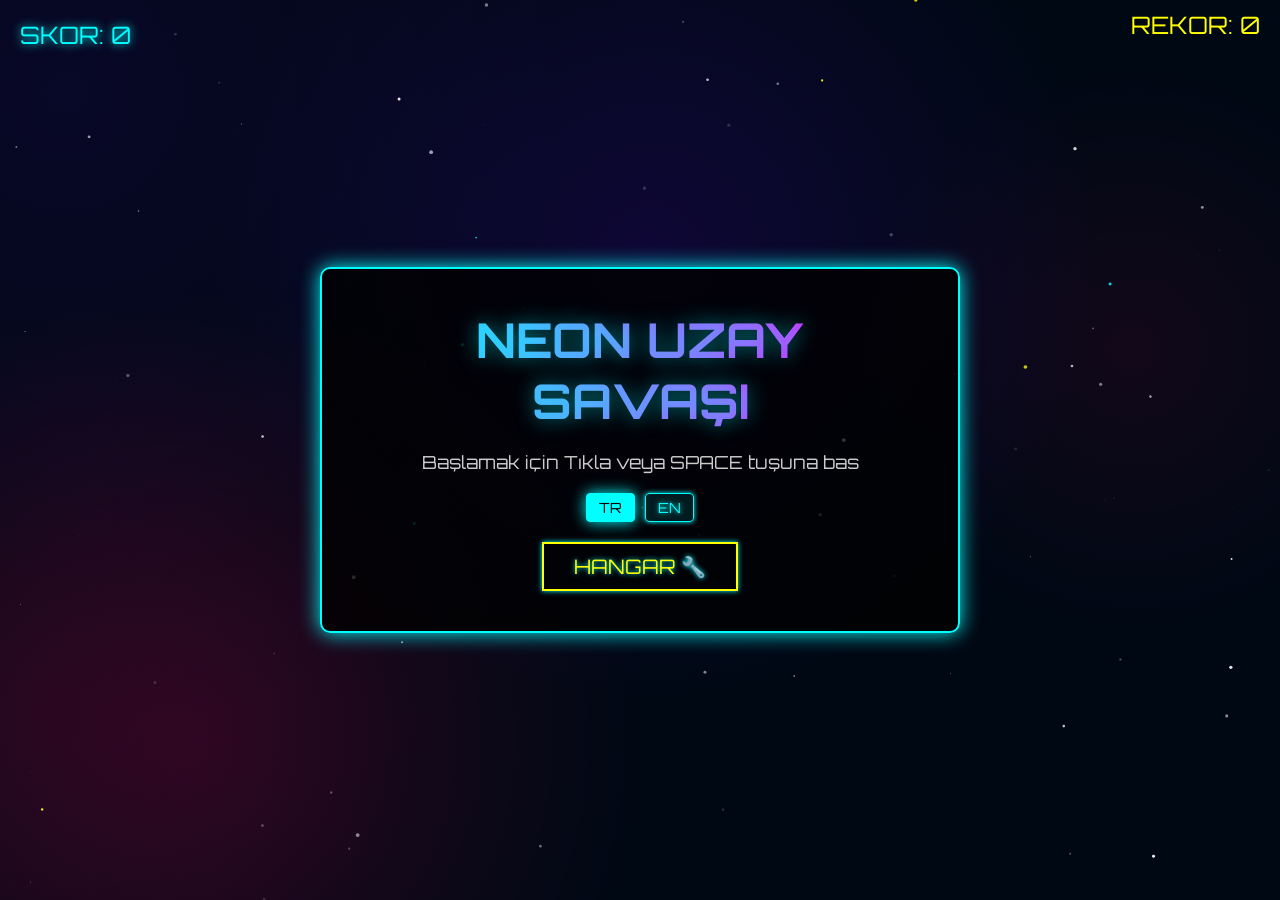
==== index.html @ e748f913 "Initial commit: Visual overhaul and custom assets integrated" ====
<!DOCTYPE html>
<html lang="tr">

<head>
    <meta charset="UTF-8">
    <meta name="viewport" content="width=device-width, initial-scale=1.0">
    <title>Neon Uzay Savaşı</title>
    <link rel="stylesheet" href="style.css">
    <link href="https://fonts.googleapis.com/css2?family=Orbitron:wght@400;700&display=swap" rel="stylesheet">
</head>

<body>
    <canvas id="gameCanvas"></canvas>

    <div id="ui-container">
        <div id="score">SKOR: 0</div>
        <div id="high-score"
            style="position: absolute; top: 10px; right: 20px; color: #ff0; font-family: 'Orbitron', sans-serif; font-size: 24px;">
            REKOR: 0</div>
        <div id="start-screen">
            <h1 data-i18n="start_title">NEON UZAY SAVAŞI</h1>
            <p data-i18n="start_prompt">Başlamak için Tıkla veya <span class="blink">SPACE</span> tuşuna bas</p>
            <div class="language-selection">
                <button class="lang-btn" data-lang="tr">TR</button>
                <button class="lang-btn" data-lang="en">EN</button>
            </div>
            <button id="start-hangar-btn" style="margin-top: 20px; border-color: #ff0; color: #ff0;" data-i18n="hangar">HANGAR 🔧</button>
        </div>
        <div id="game-over-screen" class="hidden">
            <h1 data-i18n="game_over">OYUN BİTTİ</h1>
            <p><span data-i18n="final_score">Son Skor</span>: <span id="final-score">0</span></p>
            <div style="display: flex; gap: 10px; justify-content: center;">
                <button id="restart-btn" data-i18n="restart">TEKRAR OYNA</button>
                <button id="end-hangar-btn" style="border-color: #f80; color: #f80;" data-i18n="hangar">HANGAR 🔧</button>
            </div>
        </div>

        <!-- Hangar / Shop UI -->
        <div id="hangar-screen" class="hidden">
            <div class="hangar-content">
                <h2 data-i18n="hangar_title">UÇAK HANGARI</h2>
                <div class="credit-display"><span data-i18n="credits">KREDİ</span>: <span id="hangar-credits">0</span> 💎</div>

                <div class="upgrade-grid">
                    <div class="upgrade-item" data-type="fireRate">
                        <div class="item-info">
                            <h3 data-i18n="upgrade_fireRate">ATIŞ HIZI</h3>
                            <p data-i18n="desc_fireRate">Mermiler daha seri çıkar</p>
                        </div>
                        <div class="item-controls">
                            <span class="level">LVL 0</span>
                            <button class="upgrade-btn"><span data-i18n="upgrade_btn">GELİŞTİR</span> (<span class="cost">0</span>)</button>
                        </div>
                    </div>

                    <div class="upgrade-item" data-type="maxSpeed">
                        <div class="item-info">
                            <h3 data-i18n="upgrade_maxSpeed">MOTOR GÜCÜ</h3>
                            <p data-i18n="desc_maxSpeed">Uçuş hızı artar</p>
                        </div>
                        <div class="item-controls">
                            <span class="level">LVL 0</span>
                            <button class="upgrade-btn"><span data-i18n="upgrade_btn">GELİŞTİR</span> (<span class="cost">0</span>)</button>
                        </div>
                    </div>

                    <div class="upgrade-item" data-type="hullStrength">
                        <div class="item-info">
                            <h3 data-i18n="upgrade_hullStrength">ZIRH KAPLAMA</h3>
                            <p data-i18n="desc_hullStrength">Üs dayanıklılığı artar</p>
                        </div>
                        <div class="item-controls">
                            <span class="level">LVL 0</span>
                            <button class="upgrade-btn"><span data-i18n="upgrade_btn">GELİŞTİR</span> (<span class="cost">0</span>)</button>
                        </div>
                    </div>

                    <div class="upgrade-item" data-type="missileCap">
                        <div class="item-info">
                            <h3 data-i18n="upgrade_missileCap">ROKET KAPASİTESİ</h3>
                            <p data-i18n="desc_missileCap">Başlangıç mühimmatı artar</p>
                        </div>
                        <div class="item-controls">
                            <span class="level">LVL 0</span>
                            <button class="upgrade-btn"><span data-i18n="upgrade_btn">GELİŞTİR</span> (<span class="cost">5</span>)</button>
                        </div>
                    </div>

                    <div class="upgrade-item" data-type="critChance">
                        <div class="item-info">
                            <h3 data-i18n="upgrade_critChance">KRİTİK VURUŞ</h3>
                            <p data-i18n="desc_critChance">%5 şansla x2 Hasar</p>
                        </div>
                        <div class="item-controls">
                            <span class="level">LVL 0</span>
                            <button class="upgrade-btn"><span data-i18n="upgrade_btn">GELİŞTİR</span> (<span class="cost">10</span>)</button>
                        </div>
                    </div>

                    <div class="upgrade-item" data-type="magnetRange">
                        <div class="item-info">
                            <h3 data-i18n="upgrade_magnetRange">MAGNET MENZİLİ</h3>
                            <p data-i18n="desc_magnetRange">Eşyaları uzaktan çeker</p>
                        </div>
                        <div class="item-controls">
                            <span class="level">LVL 0</span>
                            <button class="upgrade-btn"><span data-i18n="upgrade_btn">GELİŞTİR</span> (<span class="cost">5</span>)</button>
                        </div>
                    </div>

                    <div class="upgrade-item" data-type="droneLevel">
                        <div class="item-info">
                            <h3 data-i18n="upgrade_droneLevel">YARDIMCI DRONE</h3>
                            <p data-i18n="desc_droneLevel">Otomatik ateş eden robot</p>
                        </div>
                        <div class="item-controls">
                            <span class="level">LVL 0</span>
                            <button class="upgrade-btn"><span data-i18n="upgrade_btn">GELİŞTİR</span> (<span class="cost">50</span>)</button>
                        </div>
                    </div>
                </div>

                <div class="hangar-section"
                    style="margin-top: 30px; border-top: 1px solid rgba(0,255,255,0.2); padding-top: 20px;">
                    <h2 style="color: #0ff; text-shadow: 0 0 10px #0ff;" data-i18n="skins">GÖRÜNÜM (SKINLER)</h2>
                    <div id="skins-list"
                        style="display: grid; grid-template-columns: 1fr 1fr; gap: 15px; margin-top: 20px;">
                        <!-- Dynamically filled by main.js -->
                    </div>
                </div>

                <div class="hangar-actions" style="margin-top: 30px;">
                    <button id="hangar-close-btn" class="ui-btn" data-i18n="back_to_battle">SAVAŞA DÖN</button>
                </div>
            </div>
        </div>
    </div>

    <script type="module" src="js/main.js"></script>
</body>

</html>
---- style.css ----
* {
    margin: 0;
    padding: 0;
    box-sizing: border-box;
}

body {
    overflow: hidden;
    background-color: #000;
    font-family: 'Orbitron', sans-serif;
    color: #fff;
    user-select: none;
}

canvas {
    display: block;
}

#ui-container {
    position: absolute;
    top: 0;
    left: 0;
    width: 100%;
    height: 100%;
    pointer-events: none;
    /* UI tıklarını oyuna geçirme, şimdilik */
}

#score {
    position: absolute;
    top: 20px;
    left: 20px;
    font-size: 24px;
    color: #0ff;
    text-shadow: 0 0 10px #0ff;
}

#start-screen,
#game-over-screen {
    position: absolute;
    top: 50%;
    left: 50%;
    transform: translate(-50%, -50%);
    text-align: center;
    background: rgba(0, 0, 0, 0.8);
    padding: 40px;
    border: 2px solid #0ff;
    box-shadow: 0 0 20px #0ff;
    border-radius: 10px;
    pointer-events: auto;
    /* Butonlara tıklanabilsin */
}

.language-selection {
    display: flex;
    gap: 10px;
    justify-content: center;
    margin-top: 15px;
}

.lang-btn {
    background: rgba(0, 255, 255, 0.1);
    border: 1px solid #0ff;
    color: #0ff;
    padding: 5px 12px;
    cursor: pointer;
    font-family: 'Orbitron', sans-serif;
    font-size: 14px;
    border-radius: 4px;
    transition: all 0.3s;
}

.lang-btn:hover {
    background: rgba(0, 255, 255, 0.2);
    box-shadow: 0 0 10px #0ff;
}

.lang-btn.active {
    background: #0ff;
    color: #000;
    box-shadow: 0 0 15px #0ff;
}

h1 {
    font-size: 48px;
    margin-bottom: 20px;
    background: linear-gradient(to right, #0ff, #f0f);
    -webkit-background-clip: text;
    background-clip: text;
    -webkit-text-fill-color: transparent;
    text-shadow: 0 0 20px rgba(0, 255, 255, 0.5);
}

p {
    font-size: 18px;
    color: #ccc;
    margin-bottom: 20px;
}

.blink {
    animation: blinker 1s linear infinite;
}

@keyframes blinker {
    50% {
        opacity: 0;
    }
}

.hidden {
    display: none !important;
}

button {
    background: transparent;
    color: #0ff;
    border: 2px solid #0ff;
    padding: 10px 30px;
    font-size: 20px;
    font-family: 'Orbitron', sans-serif;
    cursor: pointer;
    transition: all 0.3s;
    text-shadow: 0 0 5px #0ff;
    box-shadow: 0 0 5px #0ff;
}

button:hover {
    background: #0ff;
    color: #000;
    box-shadow: 0 0 20px #0ff;
}

/* --- Hangar System --- */
#hangar-screen {
    position: fixed;
    top: 0;
    left: 0;
    width: 100%;
    height: 100%;
    background: rgba(0, 8, 20, 0.95);
    display: flex;
    justify-content: center;
    align-items: center;
    z-index: 1000;
    pointer-events: auto;
    /* Tıklama sorunu çözümü */
}

/* Custom Scrollbar for Hangar */
.hangar-content::-webkit-scrollbar {
    width: 8px;
}

.hangar-content::-webkit-scrollbar-track {
    background: rgba(0, 255, 255, 0.05);
}

.hangar-content::-webkit-scrollbar-thumb {
    background: #0ff;
    border-radius: 4px;
    box-shadow: 0 0 10px #0ff;
}


.hangar-content {
    background: rgba(255, 255, 255, 0.05);
    backdrop-filter: blur(15px);
    border: 1px solid rgba(0, 255, 255, 0.3);
    padding: 40px;
    border-radius: 20px;
    width: 650px;
    max-height: 85vh;
    /* Scroll sorunu çözümü */
    overflow-y: auto;
    text-align: center;
    box-shadow: 0 0 50px rgba(0, 255, 255, 0.15);
}

.hangar-content h2 {
    color: #0ff;
    font-size: 32px;
    margin-bottom: 5px;
    text-shadow: 0 0 10px #0ff;
}

.credit-display {
    font-size: 20px;
    color: #ff0;
    margin-bottom: 30px;
}

.upgrade-grid {
    display: flex;
    flex-direction: column;
    gap: 15px;
    margin-bottom: 30px;
}

.upgrade-item {
    background: rgba(0, 0, 0, 0.5);
    border-left: 4px solid #0ff;
    padding: 15px 20px;
    display: flex;
    justify-content: space-between;
    align-items: center;
    border-radius: 8px;
    transition: transform 0.2s;
}

.upgrade-item:hover {
    transform: scale(1.02);
    background: rgba(0, 255, 255, 0.05);
}

.item-info {
    text-align: left;
}

.item-info h3 {
    margin: 0;
    font-size: 18px;
    color: #fff;
}

.item-info p {
    margin: 5px 0 0;
    font-size: 12px;
    color: #aaa;
}

.item-controls {
    display: flex;
    align-items: center;
    gap: 20px;
}

.level {
    color: #0f0;
    font-weight: bold;
}

.upgrade-btn {
    background: #000;
    border: 1px solid #0ff;
    color: #0ff;
    padding: 8px 15px;
    cursor: pointer;
    font-family: inherit;
    transition: 0.3s;
}

.upgrade-btn:hover:not(:disabled) {
    background: #0ff;
    color: #000;
    box-shadow: 0 0 15px #0ff;
}

.upgrade-btn:disabled {
    border-color: #444;
    color: #444;
    cursor: not-allowed;
}

#hangar-close-btn {
    background: #ff0;
    border: none;
    color: #000;
    padding: 15px 40px;
    font-size: 18px;
    font-weight: bold;
    cursor: pointer;
    border-radius: 5px;
    font-family: inherit;
    transition: 0.3s;
}

#hangar-close-btn:hover {
    background: #fff;
    box-shadow: 0 0 20px #ff0;
}
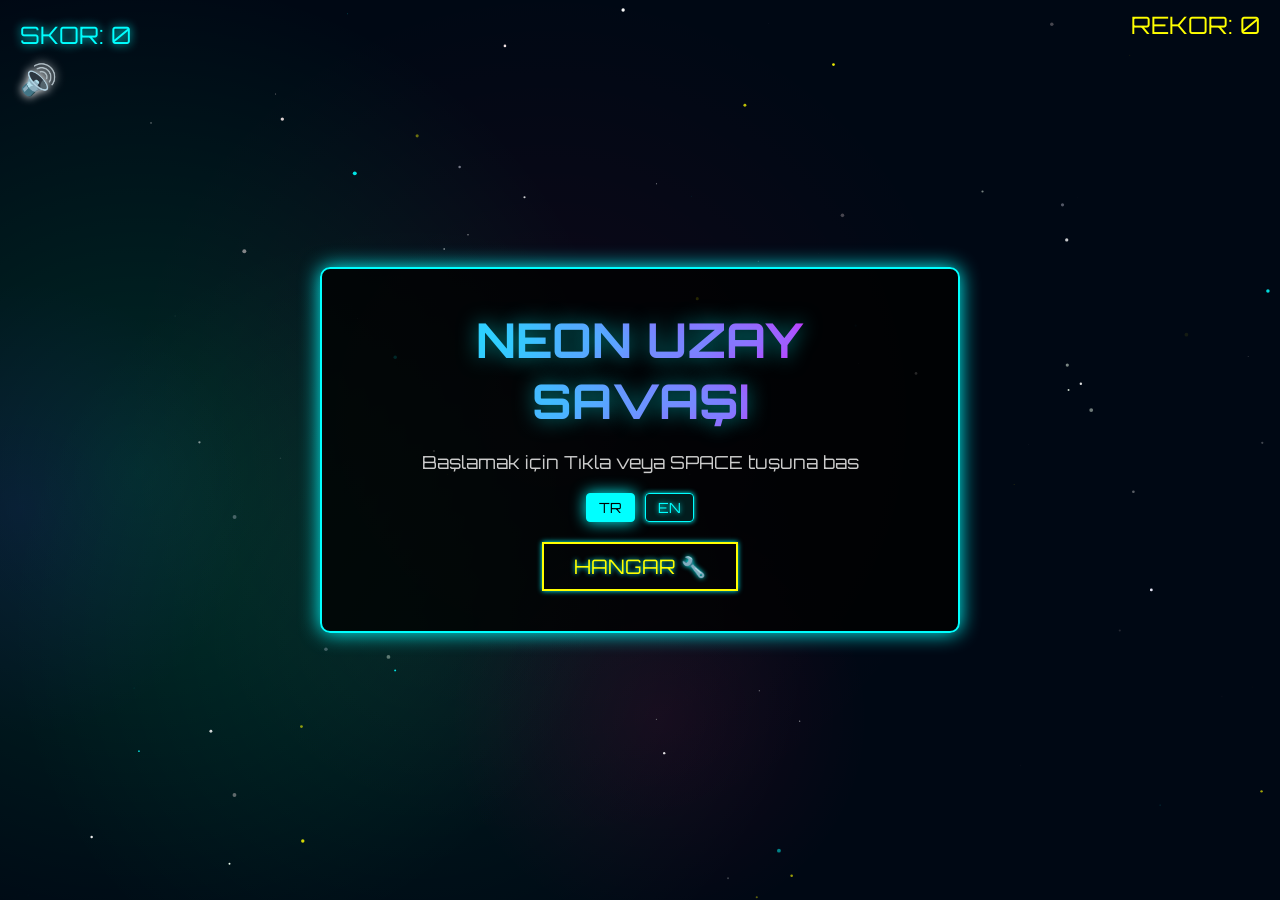
==== commit 9622b0f0: "Feat: Refine sound system (softer tones, lower master volume) and add mute toggle UI" ====
--- a/index.html
+++ b/index.html
@@ -14,6 +14,7 @@
 
     <div id="ui-container">
         <div id="score">SKOR: 0</div>
+        <div id="mute-btn">🔊</div>
         <div id="high-score"
             style="position: absolute; top: 10px; right: 20px; color: #ff0; font-family: 'Orbitron', sans-serif; font-size: 24px;">
             REKOR: 0</div>
--- a/style.css
+++ b/style.css
@@ -22,8 +22,7 @@
     left: 0;
     width: 100%;
     height: 100%;
-    pointer-events: none;
-    /* UI tıklarını oyuna geçirme, şimdilik */
+    pointer-events: auto;
 }
 
 #score {
@@ -33,6 +32,22 @@
     font-size: 24px;
     color: #0ff;
     text-shadow: 0 0 10px #0ff;
+}
+
+#mute-btn {
+    position: absolute;
+    top: 60px;
+    left: 20px;
+    font-size: 30px;
+    cursor: pointer;
+    user-select: none;
+    z-index: 1000;
+    transition: transform 0.2s;
+    filter: drop-shadow(0 0 5px #fff);
+}
+
+#mute-btn:hover {
+    transform: scale(1.2);
 }
 
 #start-screen,
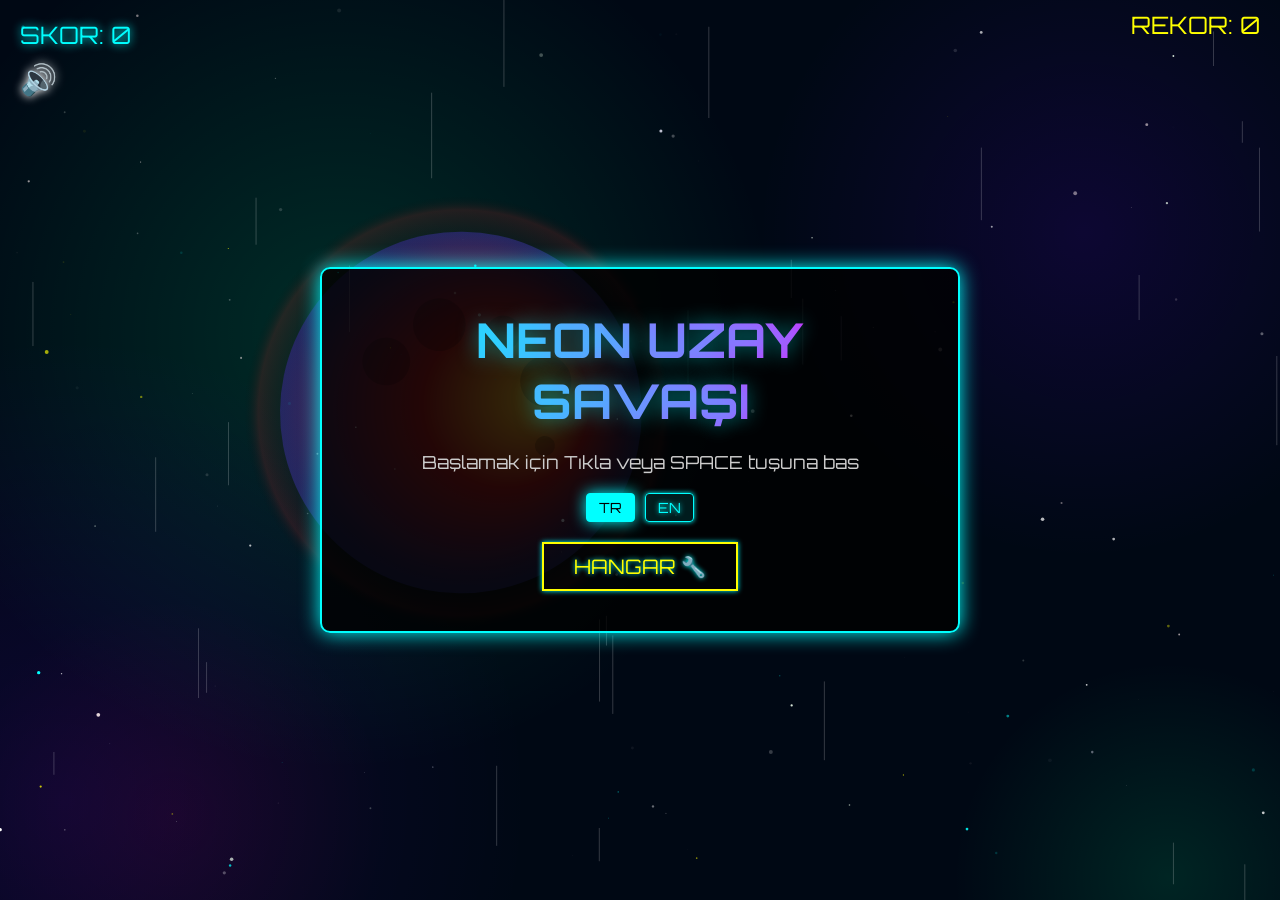
==== commit 85fb3779: "Feat: Add Mission System with progress tracking, UI list, and credit rewards" ====
--- a/index.html
+++ b/index.html
@@ -135,6 +135,8 @@
                 </div>
             </div>
         </div>
+        <!-- Mission UI -->
+        <div id="mission-list"></div>
     </div>
 
     <script type="module" src="js/main.js"></script>
--- a/style.css
+++ b/style.css
@@ -292,4 +292,85 @@
 #hangar-close-btn:hover {
     background: #fff;
     box-shadow: 0 0 20px #ff0;
-}+}
+
+/* Mission System UI */
+#mission-list {
+    position: absolute;
+    top: 60px;
+    right: 20px;
+    width: 250px;
+    display: flex;
+    flex-direction: column;
+    gap: 10px;
+    pointer-events: none;
+    z-index: 50;
+}
+
+.mission-item {
+    background: rgba(0, 0, 0, 0.7);
+    border: 1px solid rgba(0, 255, 255, 0.2);
+    padding: 10px;
+    border-radius: 8px;
+    font-size: 12px;
+    color: #fff;
+    transition: all 0.3s;
+    backdrop-filter: blur(5px);
+}
+
+.mission-item.completed {
+    border-color: #0f0;
+    box-shadow: 0 0 10px rgba(0, 255, 0, 0.3);
+    opacity: 0.8;
+}
+
+.mission-title {
+    margin-bottom: 5px;
+    font-weight: bold;
+    color: #0ff;
+}
+
+.mission-bar {
+    width: 100%;
+    height: 6px;
+    background: rgba(255, 255, 255, 0.1);
+    border-radius: 3px;
+    overflow: hidden;
+}
+
+.mission-fill {
+    height: 100%;
+    background: linear-gradient(90deg, #0ff, #0a0);
+    width: 0%;
+    transition: width 0.5s ease-out;
+}
+
+.mission-status {
+    text-align: right;
+    font-size: 10px;
+    margin-top: 3px;
+    color: #aaa;
+}
+
+.mission-toast {
+    position: fixed;
+    top: -100px;
+    left: 50%;
+    transform: translateX(-50%);
+    background: linear-gradient(135deg, #0a0, #030);
+    color: #fff;
+    padding: 15px 30px;
+    border-radius: 50px;
+    font-family: 'Orbitron', sans-serif;
+    font-weight: bold;
+    box-shadow: 0 0 20px rgba(0, 255, 0, 0.5);
+    z-index: 9999;
+    transition: top 0.5s cubic-bezier(0.175, 0.885, 0.32, 1.275);
+    border: 2px solid #0f0;
+    pointer-events: none;
+}
+
+.mission-toast.show {
+    top: 40px;
+}
+
